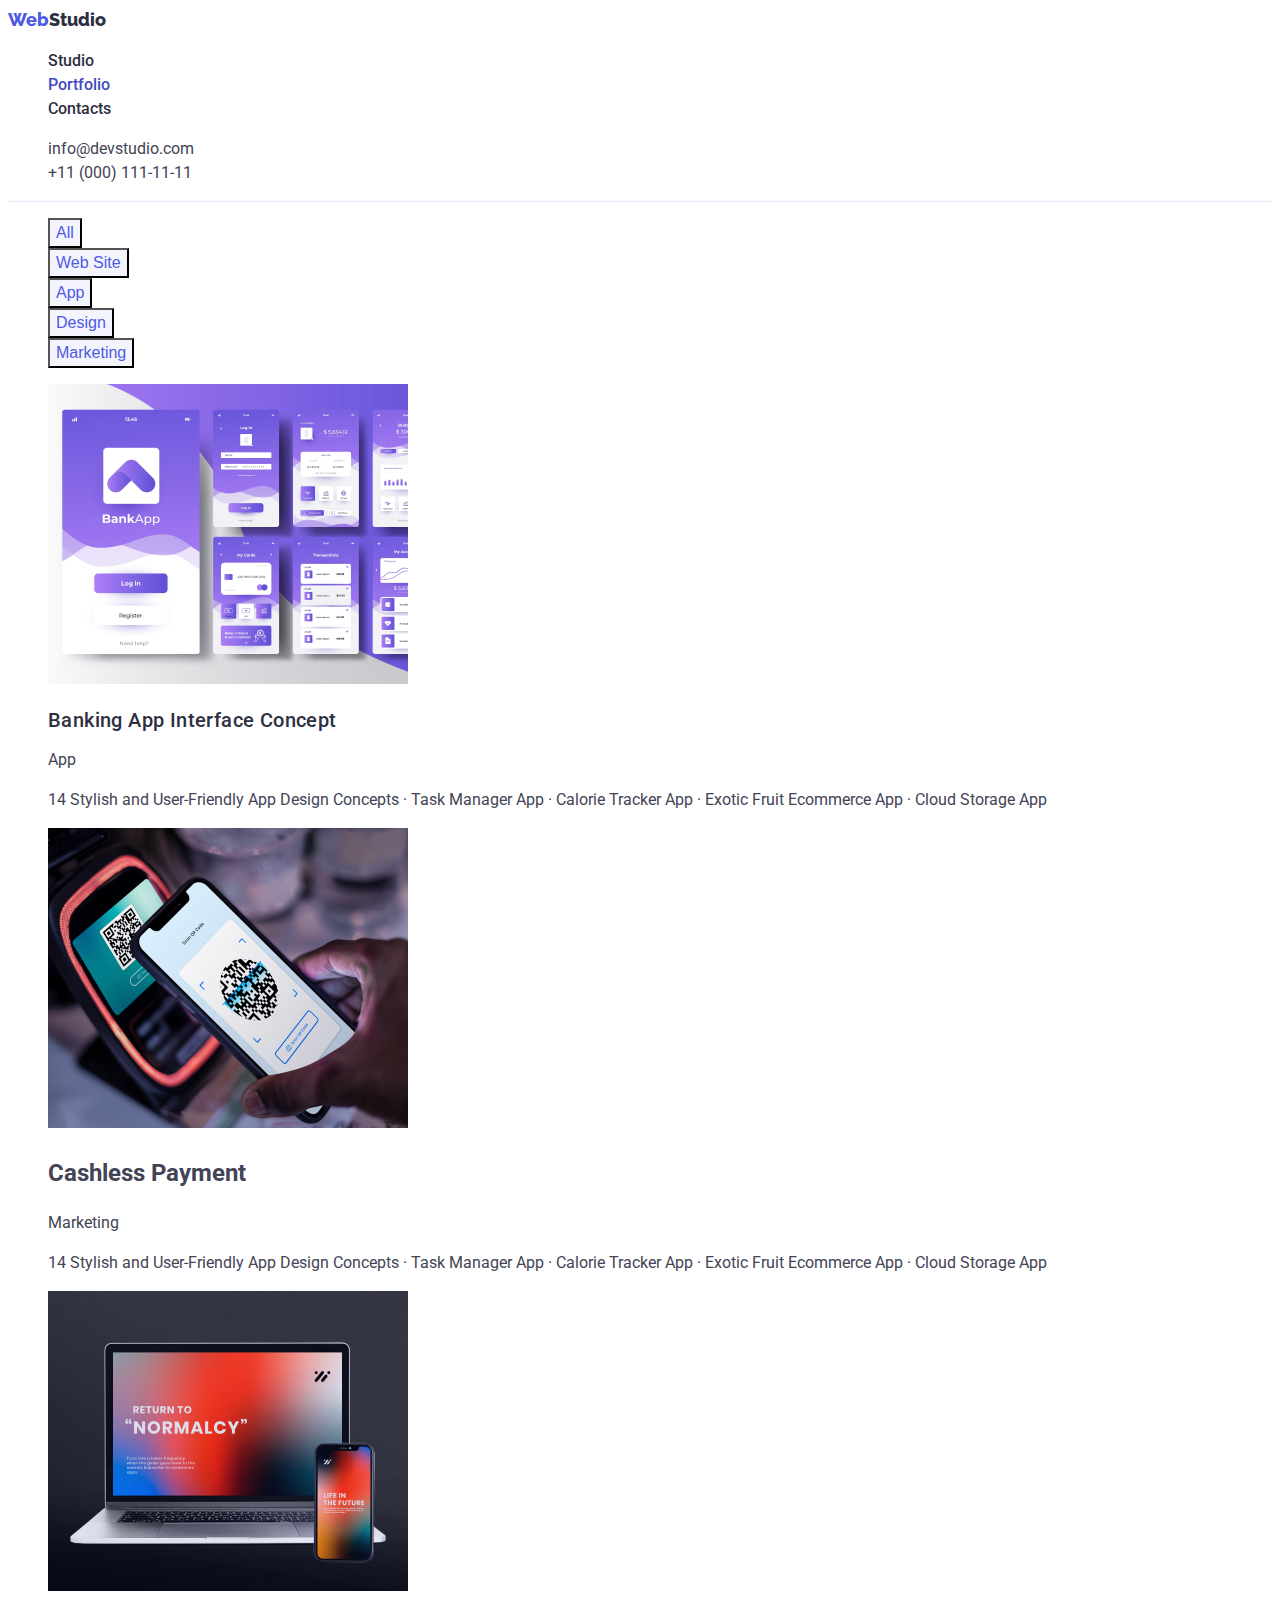
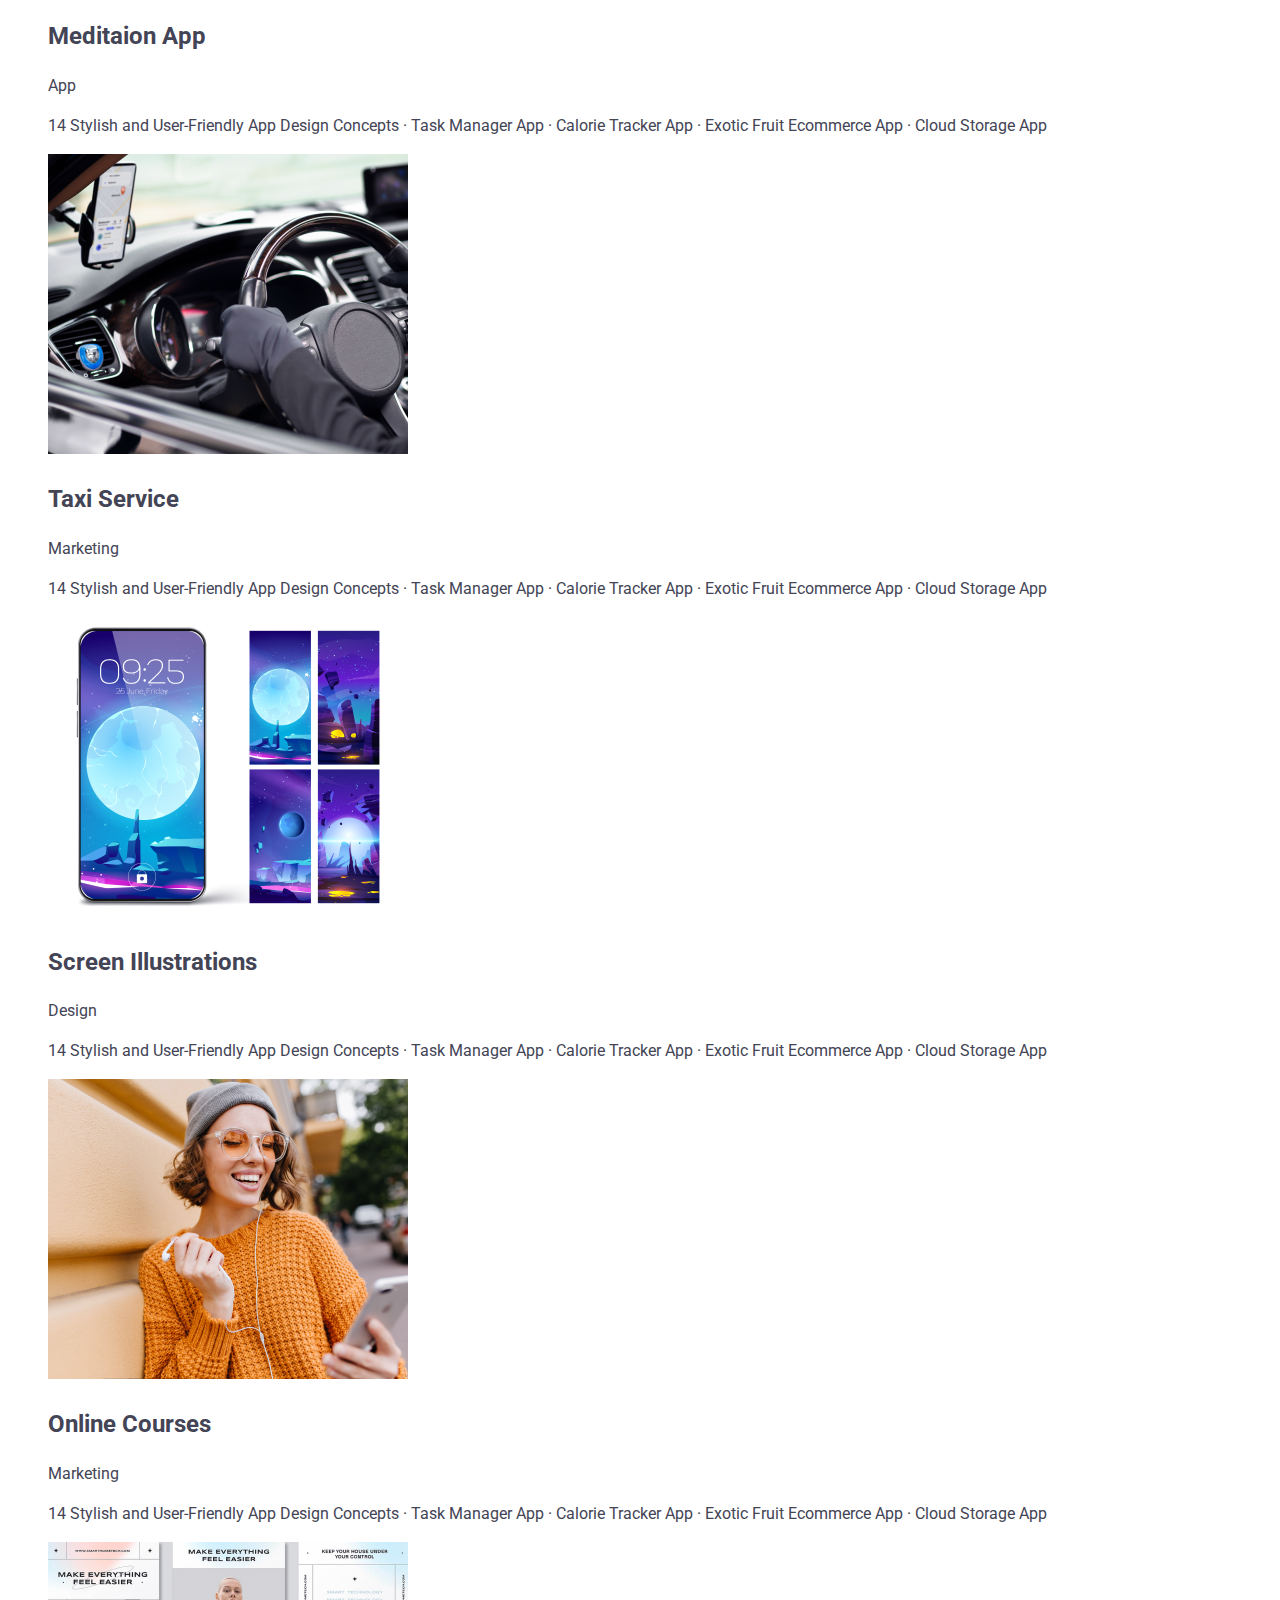
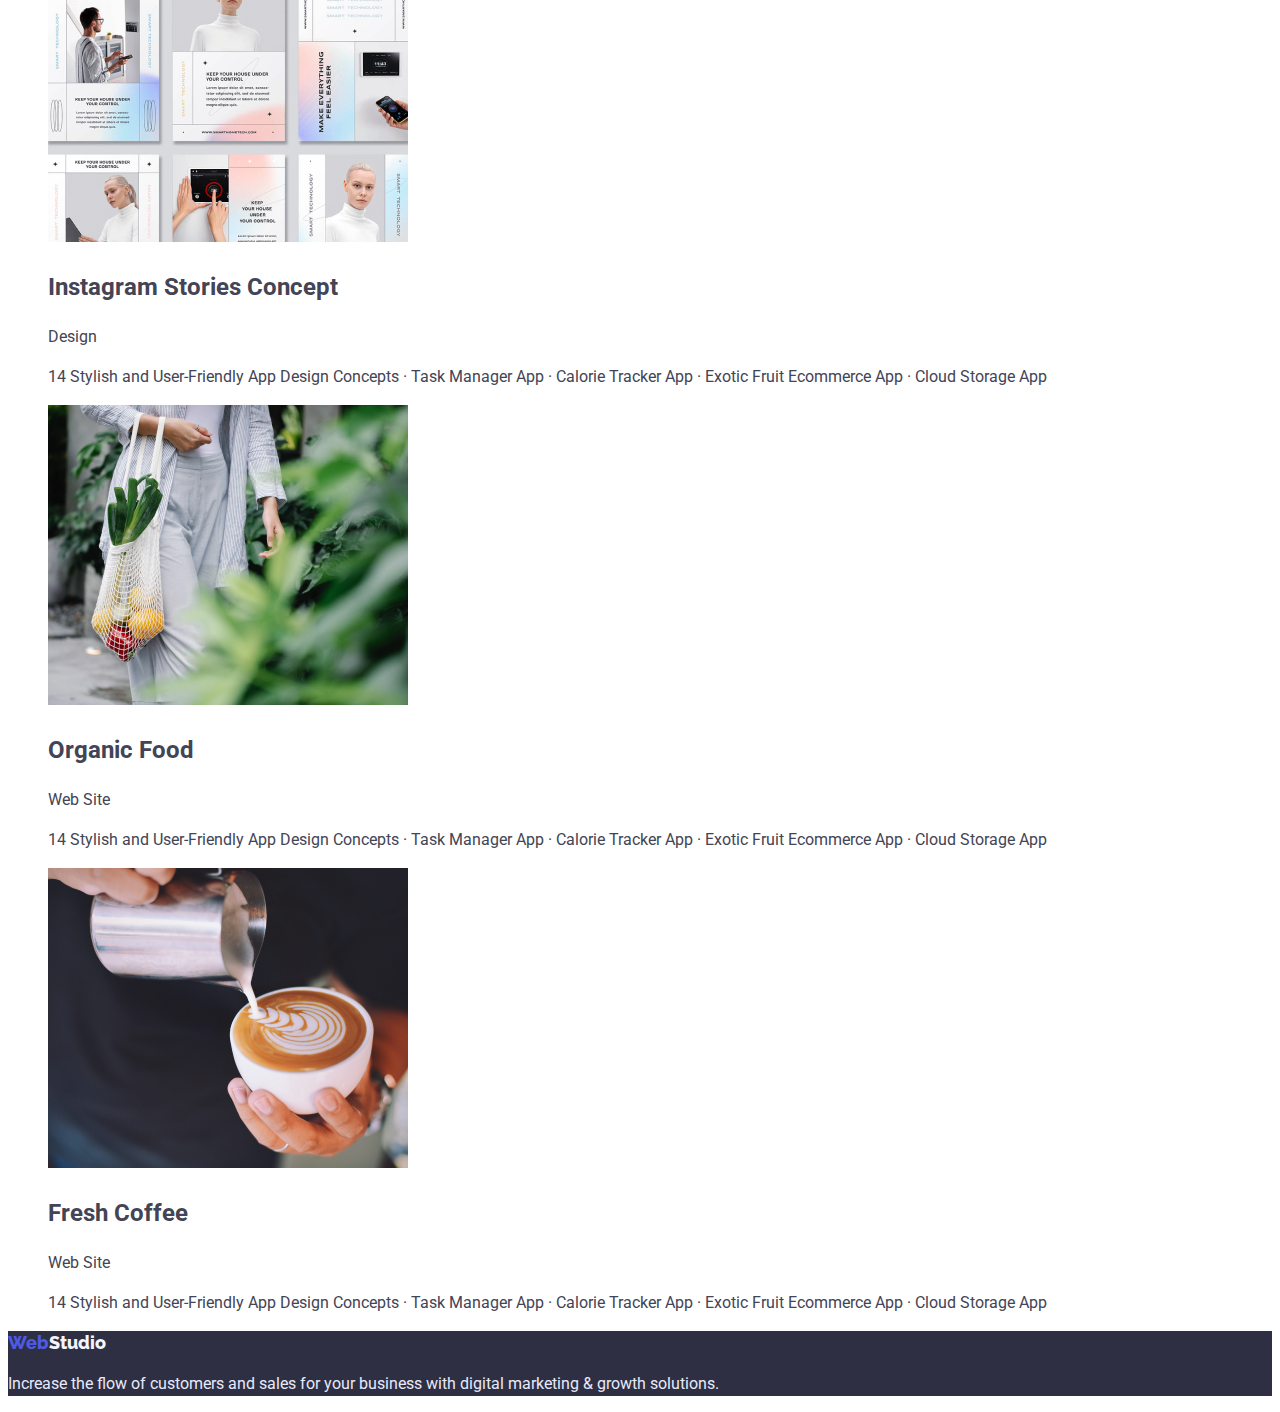
==== portfolio.html @ e24482ab "the first portfolio and css" ====
<!DOCTYPE html>
<html lang="en">

<head>
    <meta charset="UTF-8">
    <meta http-equiv="X-UA-Compatible" content="IE=edge">
    <meta name="viewport" content="width=device-width, initial-scale=1.0">
    <title>Portfolio</title>
    <link rel="preconnect" href="https://fonts.googleapis.com">
    <link rel="preconnect" href="https://fonts.gstatic.com" crossorigin>
    <link
        href="https://fonts.googleapis.com/css2?family=Raleway:wght@800&family=Roboto:wght@400;500;700;900&display=swap"
        rel="stylesheet">
    <link rel="stylesheet" href="./css/style.css">
</head>

<body>
    <!-- Header -->

    <header class="header">
        <nav>
            <a href="./index.html" class="logo">Web<span class="half">Studio</span></a>
            <ul class="site-nav list">
                <li><a href="./index.html" class="link">Studio</a></li>
                <li><a href="./portfolio.html" class="link current">Portfolio</a></li>
                <li><a href="" class="link">Contacts</a></li>
            </ul>
        </nav>
        <address>
            <ul class="auth-nav list">
                <li><a href="mailto:info@devstudio.com" class="auth-link">info@devstudio.com</a></li>
                <li><a href="tel:+110001111111">+11 (000) 111-11-11</a></li>
            </ul>
        </address>
    </header>
    <main>
        <section class="section">
            <h1 hidden>Work examples</h1>
            <!-- Filter -->
            <ul class="filter list">
                <li><button type="button">All</button></li>
                <li><button type="button">Web Site</button></li>
                <li><button type="button">App</button></li>
                <li><button type="button">Design</button></li>
                <li><button type="button">Marketing</button></li>
            </ul>

            <!-- Examples works -->

            <ul class="works-list list">
                <li><img src="./images/banking.jpg" width="360" height="300" alt="banking" />
                    <h2 class="title">Banking App Interface Concept</h2>
                    <p>App</p>
                    <p>14 Stylish and User-Friendly App Design Concepts · Task Manager App · Calorie Tracker App ·
                        Exotic Fruit Ecommerce App · Cloud Storage App</p>
                </li>
                <li><img src="./images/cashless.jpg" width="360" height="300" alt="cashless" />
                    <h2>Cashless Payment</h2>
                    <p>Marketing</p>
                    <p>14 Stylish and User-Friendly App Design Concepts · Task Manager App · Calorie Tracker App ·
                        Exotic Fruit Ecommerce App · Cloud Storage App</p>
                </li>
                <li><img src="./images/meditaion.jpg" width="360" height="300" alt="meditaion" />
                    <h2>Meditaion App</h2>
                    <p>App</p>
                    <p>14 Stylish and User-Friendly App Design Concepts · Task Manager App · Calorie Tracker App ·
                        Exotic Fruit Ecommerce App · Cloud Storage App</p>
                </li>
                <li><img src="./images/taxi.jpg" width="360" height="300" alt="taxi" />
                    <h2>Taxi Service</h2>
                    <p>Marketing</p>
                    <p>14 Stylish and User-Friendly App Design Concepts · Task Manager App · Calorie Tracker App ·
                        Exotic Fruit Ecommerce App · Cloud Storage App</p>
                </li>
                <li><img src="./images/screen.jpg" width="360" height="300" alt="screen" />
                    <h2>Screen Illustrations</h2>
                    <p>Design</p>
                    <p>14 Stylish and User-Friendly App Design Concepts · Task Manager App · Calorie Tracker App ·
                        Exotic Fruit Ecommerce App · Cloud Storage App</p>
                </li>
                <li><img src="./images/online.jpg" width="360" height="300" alt="online" />
                    <h2>Online Courses</h2>
                    <p>Marketing</p>
                    <p>14 Stylish and User-Friendly App Design Concepts · Task Manager App · Calorie Tracker App ·
                        Exotic Fruit Ecommerce App · Cloud Storage App</p>
                </li>
                <li><img src="./images/instagram.jpg" width="360" height="300" alt="instagram" />
                    <h2>Instagram Stories Concept</h2>
                    <p>Design</p>
                    <p>14 Stylish and User-Friendly App Design Concepts · Task Manager App · Calorie Tracker App ·
                        Exotic Fruit Ecommerce App · Cloud Storage App</p>
                </li>
                <li><img src="./images/food.jpg" width="360" height="300" alt="food" />
                    <h2>Organic Food</h2>
                    <p>Web Site</p>
                    <p>14 Stylish and User-Friendly App Design Concepts · Task Manager App · Calorie Tracker App ·
                        Exotic Fruit Ecommerce App · Cloud Storage App</p>
                </li>
                <li><img src="./images/coffee.jpg" width="360" height="300" alt="coffee" />
                    <h2>Fresh Coffee</h2>
                    <p>Web Site</p>
                    <p>14 Stylish and User-Friendly App Design Concepts · Task Manager App · Calorie Tracker App ·
                        Exotic Fruit Ecommerce App · Cloud Storage App</p>
                </li>
            </ul>
        </section>
    </main>
    <!-- Footer -->

    <footer class="foot">
        <a href="./index.html" class="logo">Web<span class="half">Studio</span></a>
        <p class="foot-text">
            Increase the flow of customers and sales for your business with digital
            marketing & growth solutions.
        </p>
    </footer>

</body>

</html>
---- css/style.css ----
:root {
  --primery-text-color: #434455;
  --title-text-color: #2e2f42;
  --accent-color: #404bbf;
  --main-color: #ffffff;
  --logo-first-color: #4d5ae5;
  --team-color: #F4F4FD;
  --border-color: #e7e9fc;
}

body {
  font-family: "Roboto", sans-serif;
  font-style: normal;
  font-weight: 400;
  font-size: 16px;
  line-height: 1.5;
  color: var(--primery-text-color);
  background-color: var(--main-color);
}

.list {
  list-style: none;
}

/* Header */

.header {
  border-bottom: 1px solid var(--border-color);
}

/* Nav */

.logo {
  font-family: "Raleway";
  font-style: normal;
  font-weight: 800;
  font-size: 18px;
  line-height: 1.33;
  text-decoration: none;
  color: var(--logo-first-color);
}

.logo>.half {
  color: var(--title-text-color);
}

.site-nav a {
  font-style: normal;
  font-weight: 500;
  font-size: 16px;
  line-height: 1.5;
  color: var(--title-text-color);
}

.site-nav .link {
  color: var(--title-text-color);
  text-decoration: none;
}

.site-nav .link:hover,
.site-nav .link:focus {
  color: var(--accent-color);
  text-decoration: underline;
}

.site-nav .link.current {
  color: var(--accent-color);
}

.auth-nav a {
  font-family: "Roboto", sans-serif;
  font-style: normal;
  font-weight: 400;
  font-size: 16px;
  line-height: 1.5;
  color: var(--primery-text-color);
  text-decoration: none;
}

.auth-nav .auth-link:hover,
.auth-nav .auth-link:focus {
  color: var(--accent-color);
  text-decoration: underline;
}

/* Hero */

.hero {
  background-color: var(--title-text-color);
}

.hero-title {
  font-weight: 700;
  font-size: 56px;
  line-height: 1.07;
  text-align: center;
  letter-spacing: 0.02em;
  color: var(--main-color);
}

.btn {
  background: var(--logo-first-color);
  border-radius: 4px;
  font-weight: 500;
  font-size: 16px;
  line-height: 1.5;
  letter-spacing: 0.04em;
  color: var(--main-color);
}

.btn:active {
  background: var(--accent-color);
  ;
}

.section-title {
  font-weight: 700;
  font-size: 36px;
  line-height: 1.11;
  text-align: center;
  letter-spacing: 0.02em;
  color: var(--title-text-color);
}

/* Featur */

.feature-list .title {
  font-weight: 500;
  font-size: 20px;
  line-height: 1.2;
  letter-spacing: 0.02em;
  color: var(--title-text-color);
}

/* Team */

.section-team {
  background: var(--team-color);
}

.team .title {
  font-weight: 500;
  font-size: 20px;
  line-height: 1.2;
  letter-spacing: 0.02em;
  color: var(--title-text-color);
}

/* Footer */

.foot {
  background-color: var(--title-text-color);
}

.foot .half {
  color: var(--team-color);
}

.foot-text {
  color: var(--border-color);
}

/* Portfolio */

/* Filter */

.filter button {
  font-weight: 500;
  font-size: 16px;
  line-height: 1.5;
  cursor: pointer;
  color: var(--logo-first-color);
  background-color: var(--team-color);
}

.filter button:hover,
.filter:focus {
  color: var(--main-color);
  background-color: var(--accent-color);
}

/* Examples */

.works-list .title {
  font-weight: 500;
  font-size: 20px;
  line-height: 1.2;
  letter-spacing: 0.02em;
  color: var(--title-text-color);
}
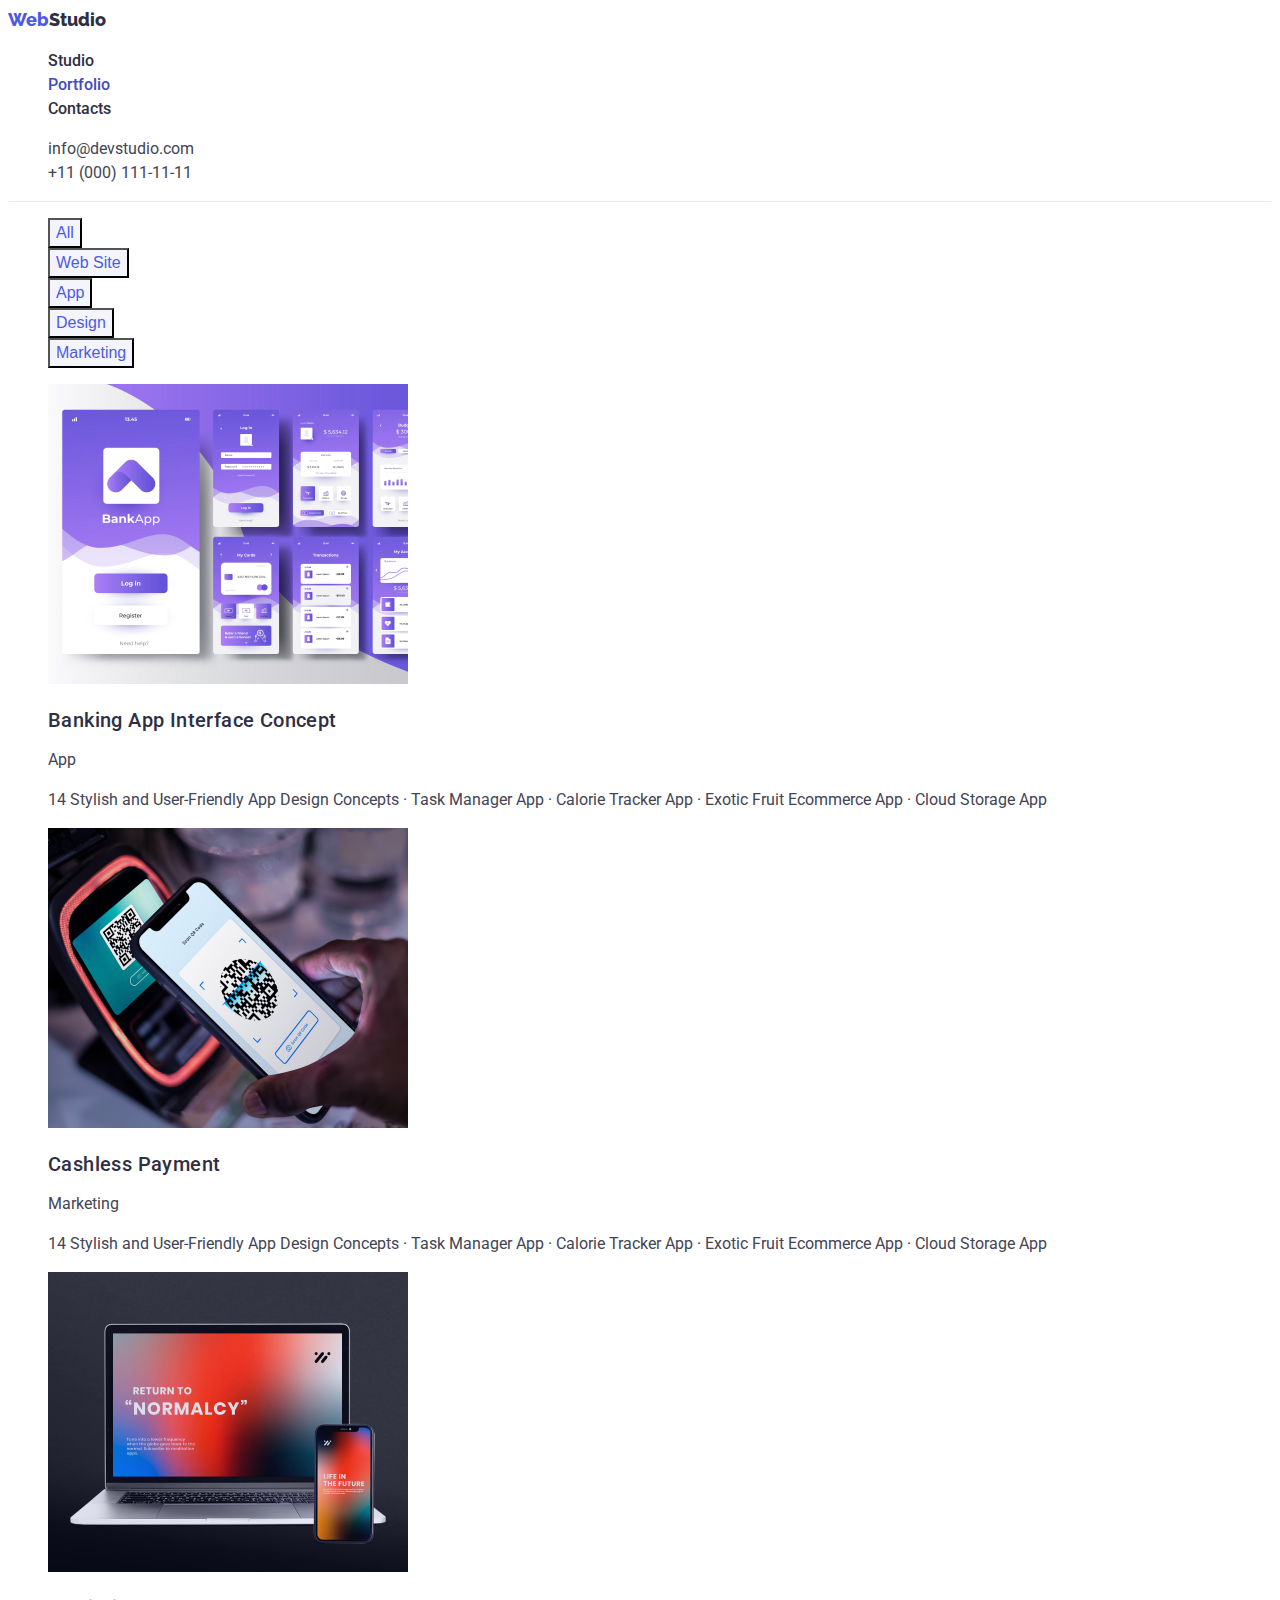
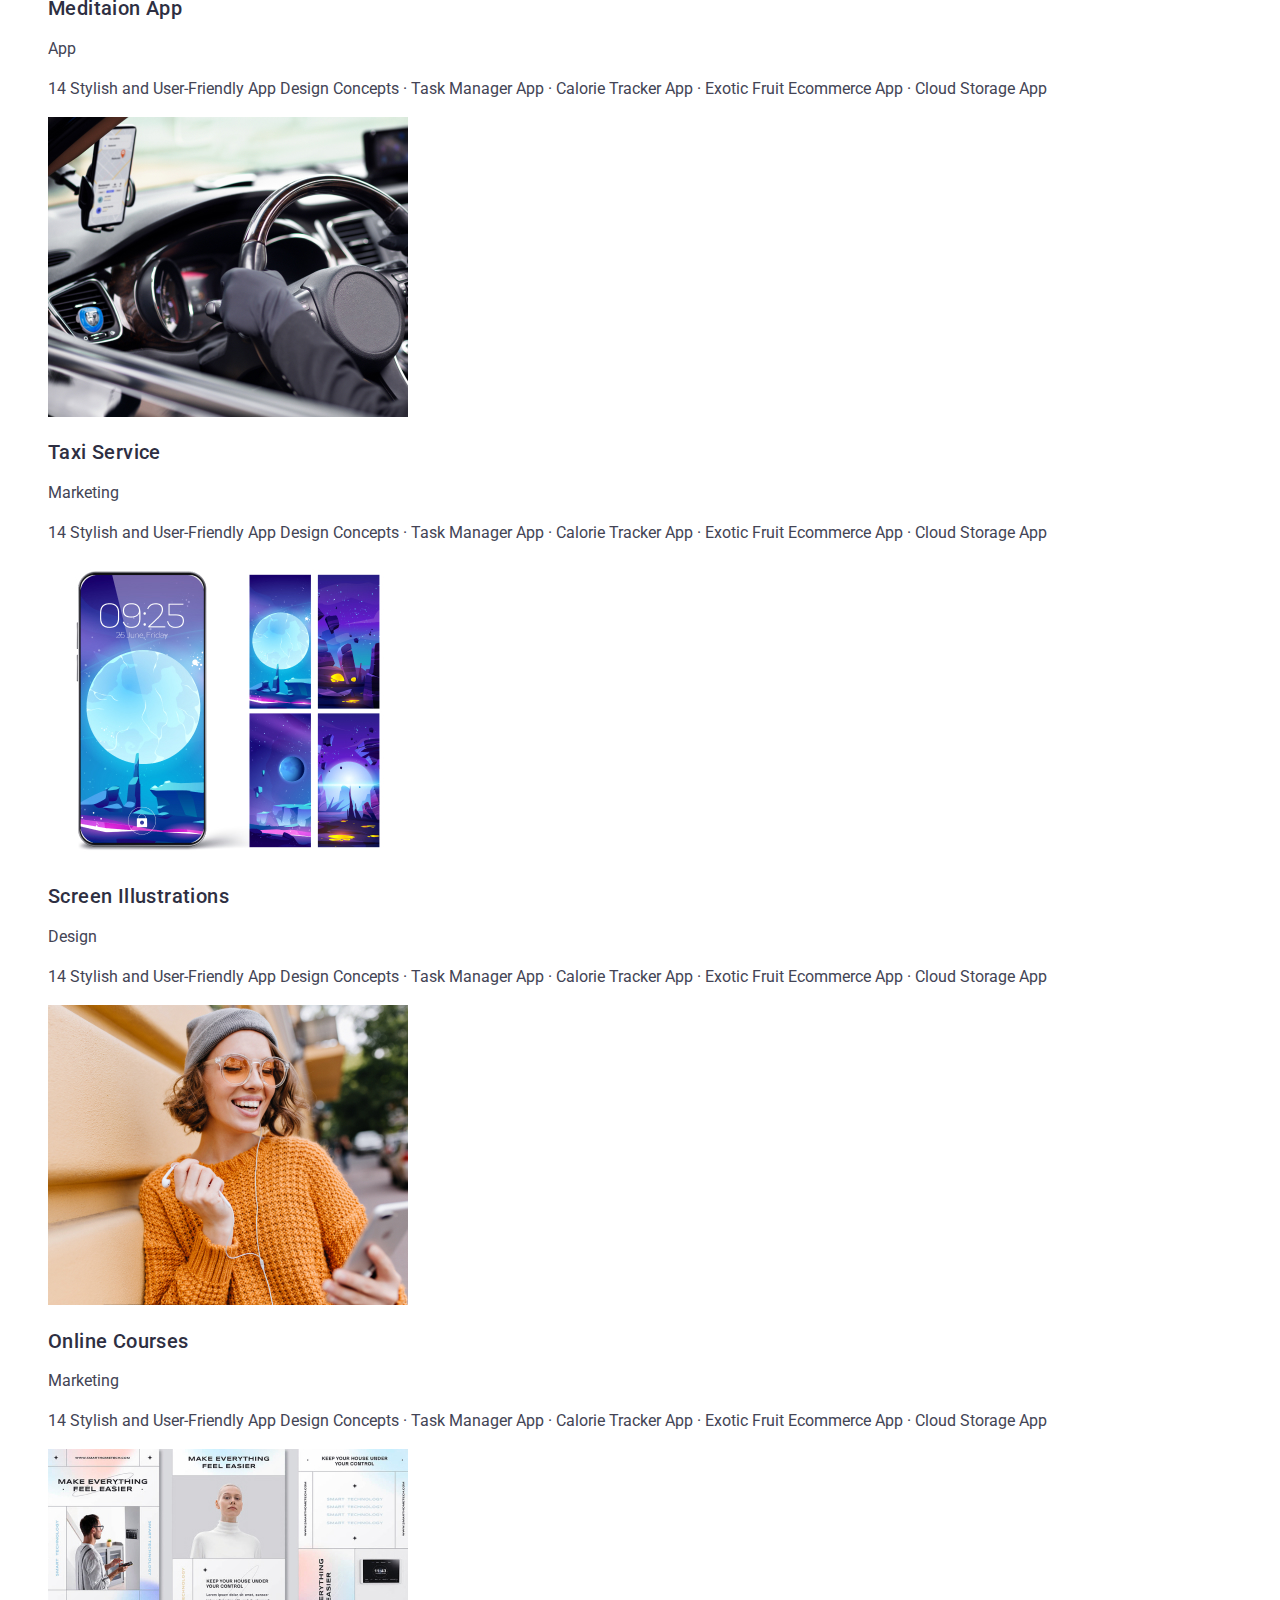
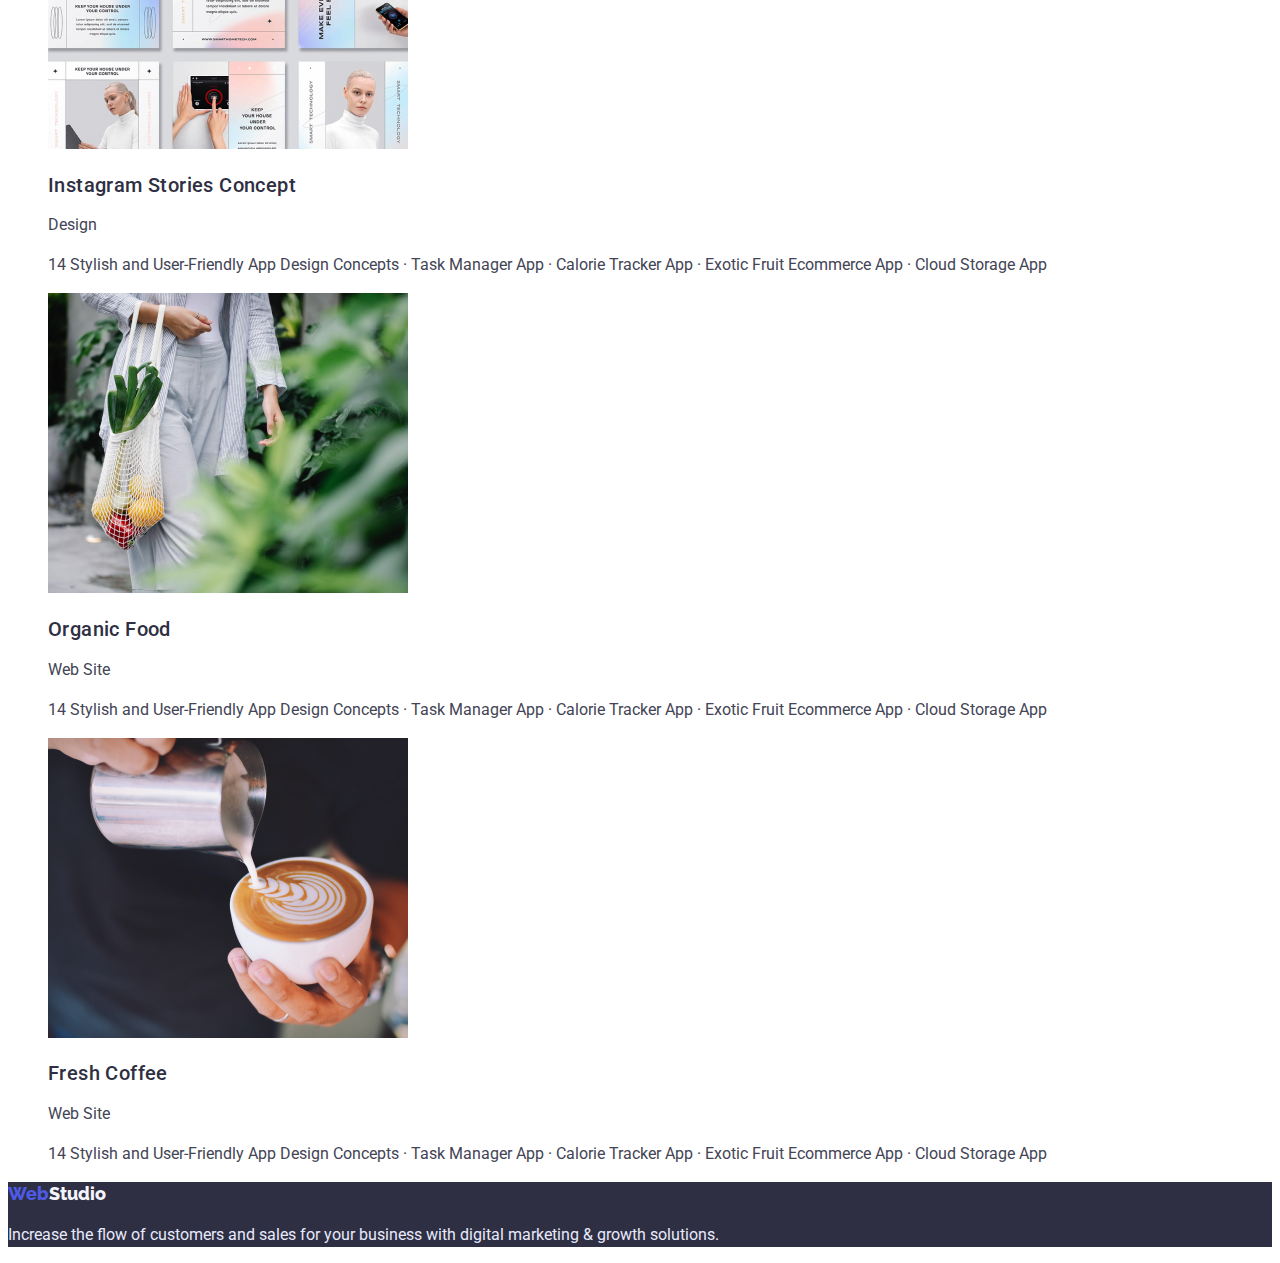
==== commit 9cc85c11: "correction before verification" ====
--- a/portfolio.html
+++ b/portfolio.html
@@ -55,49 +55,49 @@
                         Exotic Fruit Ecommerce App · Cloud Storage App</p>
                 </li>
                 <li><img src="./images/cashless.jpg" width="360" height="300" alt="cashless" />
-                    <h2>Cashless Payment</h2>
+                    <h2 class="title">Cashless Payment</h2>
                     <p>Marketing</p>
                     <p>14 Stylish and User-Friendly App Design Concepts · Task Manager App · Calorie Tracker App ·
                         Exotic Fruit Ecommerce App · Cloud Storage App</p>
                 </li>
                 <li><img src="./images/meditaion.jpg" width="360" height="300" alt="meditaion" />
-                    <h2>Meditaion App</h2>
+                    <h2 class="title">Meditaion App</h2>
                     <p>App</p>
                     <p>14 Stylish and User-Friendly App Design Concepts · Task Manager App · Calorie Tracker App ·
                         Exotic Fruit Ecommerce App · Cloud Storage App</p>
                 </li>
                 <li><img src="./images/taxi.jpg" width="360" height="300" alt="taxi" />
-                    <h2>Taxi Service</h2>
+                    <h2 class="title">Taxi Service</h2>
                     <p>Marketing</p>
                     <p>14 Stylish and User-Friendly App Design Concepts · Task Manager App · Calorie Tracker App ·
                         Exotic Fruit Ecommerce App · Cloud Storage App</p>
                 </li>
                 <li><img src="./images/screen.jpg" width="360" height="300" alt="screen" />
-                    <h2>Screen Illustrations</h2>
+                    <h2 class="title">Screen Illustrations</h2>
                     <p>Design</p>
                     <p>14 Stylish and User-Friendly App Design Concepts · Task Manager App · Calorie Tracker App ·
                         Exotic Fruit Ecommerce App · Cloud Storage App</p>
                 </li>
                 <li><img src="./images/online.jpg" width="360" height="300" alt="online" />
-                    <h2>Online Courses</h2>
+                    <h2 class="title">Online Courses</h2>
                     <p>Marketing</p>
                     <p>14 Stylish and User-Friendly App Design Concepts · Task Manager App · Calorie Tracker App ·
                         Exotic Fruit Ecommerce App · Cloud Storage App</p>
                 </li>
                 <li><img src="./images/instagram.jpg" width="360" height="300" alt="instagram" />
-                    <h2>Instagram Stories Concept</h2>
+                    <h2 class="title">Instagram Stories Concept</h2>
                     <p>Design</p>
                     <p>14 Stylish and User-Friendly App Design Concepts · Task Manager App · Calorie Tracker App ·
                         Exotic Fruit Ecommerce App · Cloud Storage App</p>
                 </li>
                 <li><img src="./images/food.jpg" width="360" height="300" alt="food" />
-                    <h2>Organic Food</h2>
+                    <h2 class="title">Organic Food</h2>
                     <p>Web Site</p>
                     <p>14 Stylish and User-Friendly App Design Concepts · Task Manager App · Calorie Tracker App ·
                         Exotic Fruit Ecommerce App · Cloud Storage App</p>
                 </li>
                 <li><img src="./images/coffee.jpg" width="360" height="300" alt="coffee" />
-                    <h2>Fresh Coffee</h2>
+                    <h2 class="title">Fresh Coffee</h2>
                     <p>Web Site</p>
                     <p>14 Stylish and User-Friendly App Design Concepts · Task Manager App · Calorie Tracker App ·
                         Exotic Fruit Ecommerce App · Cloud Storage App</p>
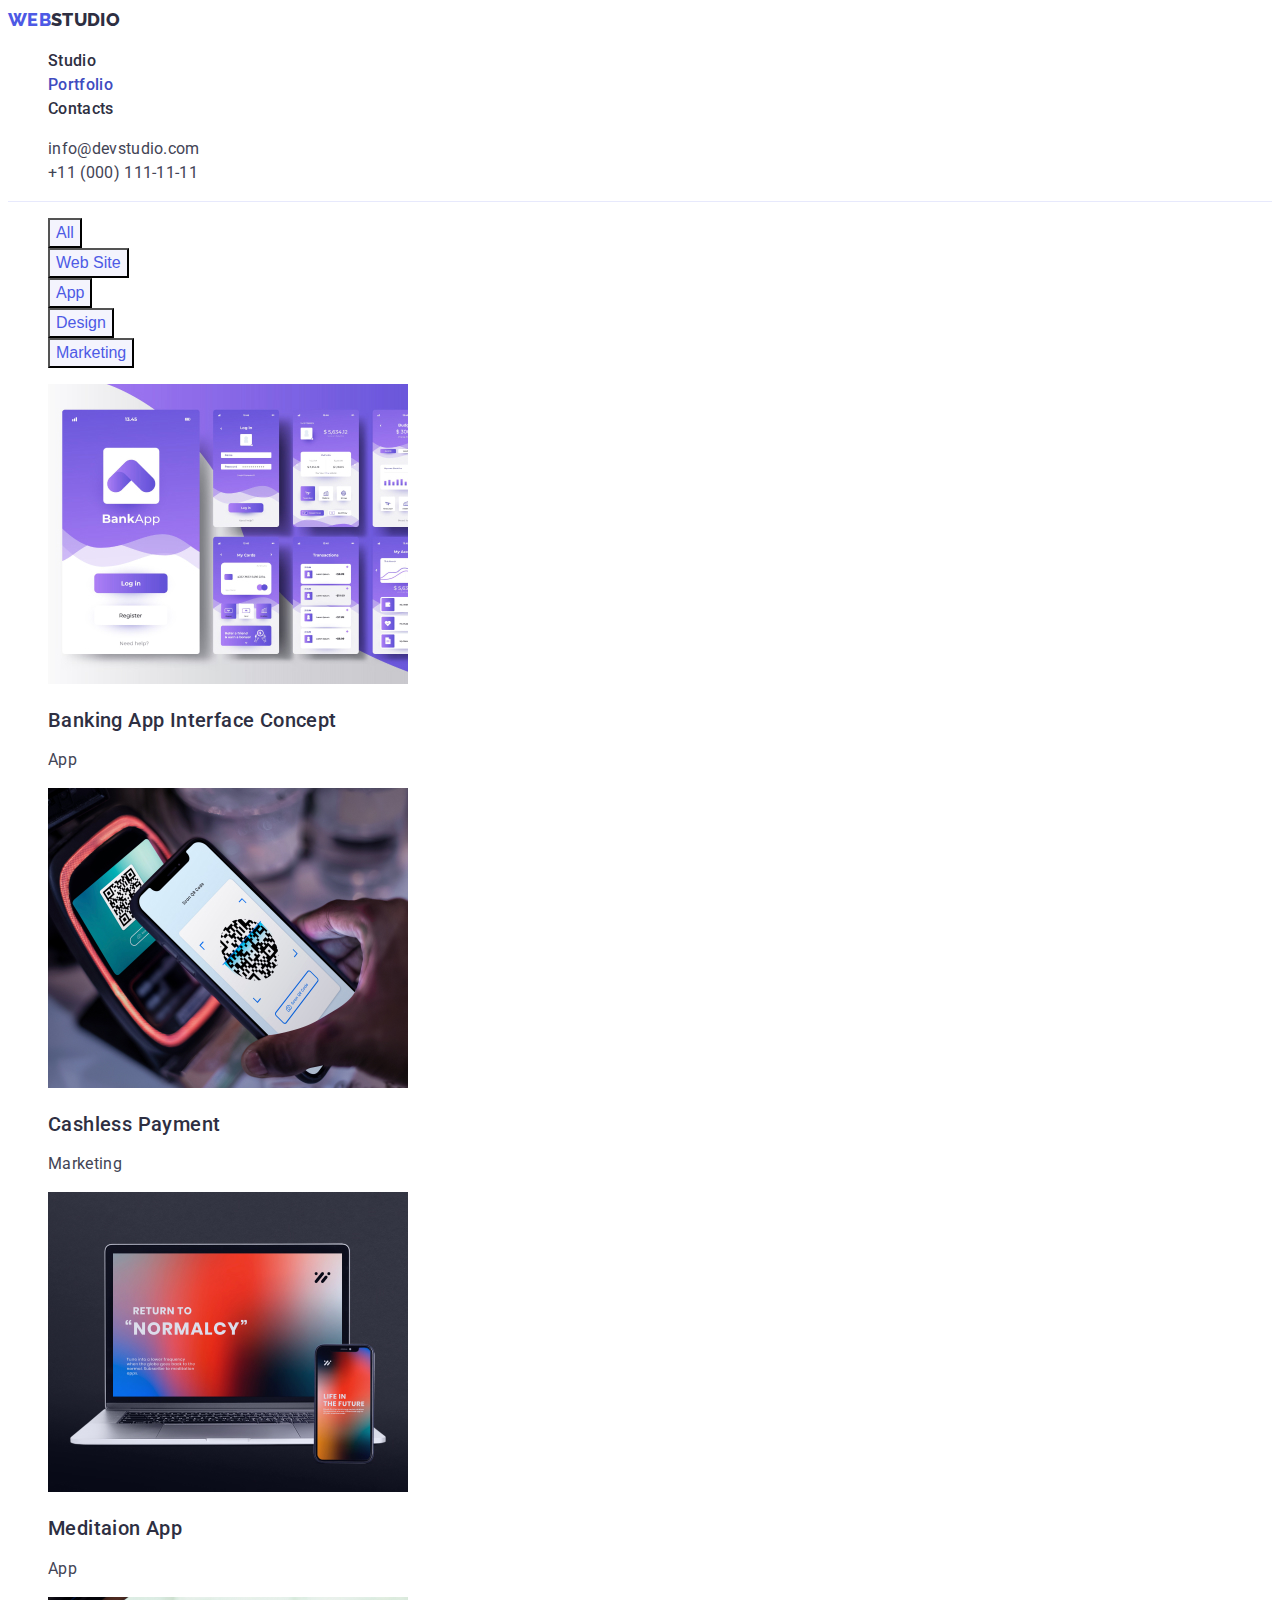
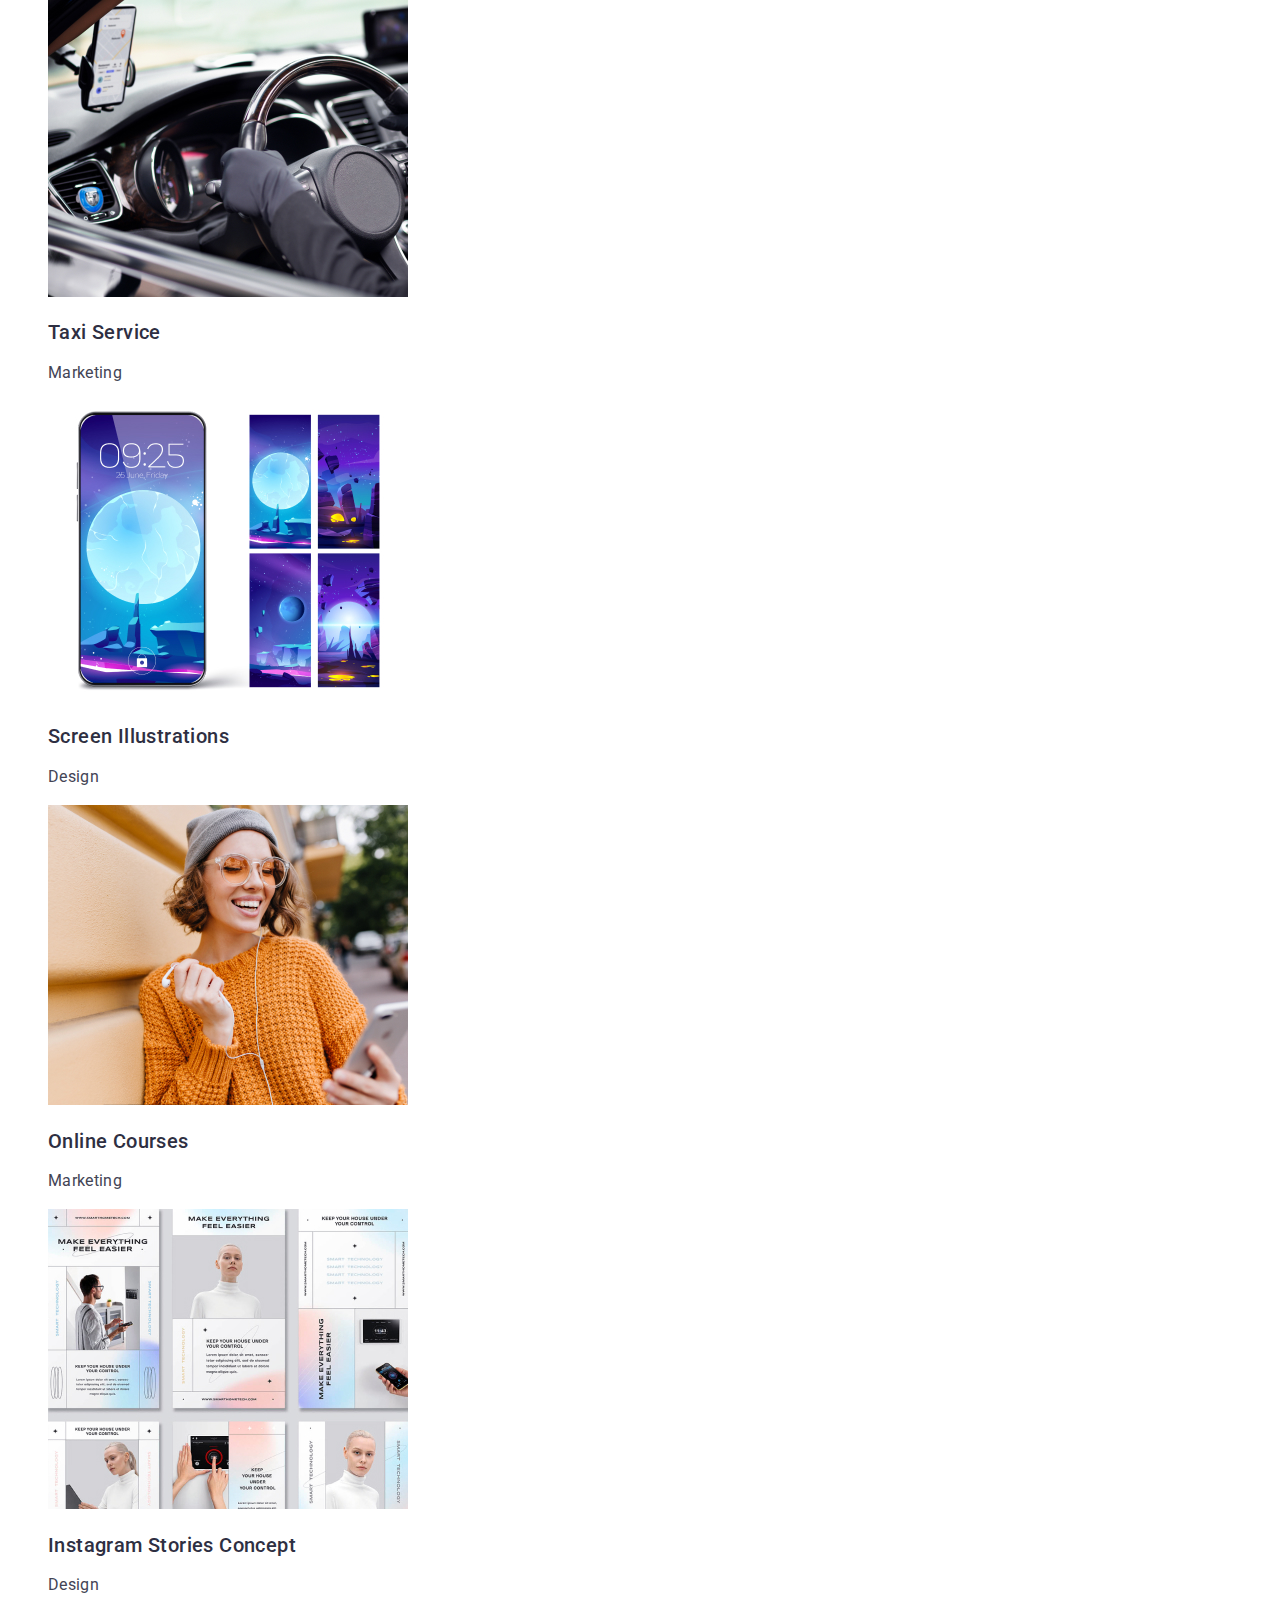
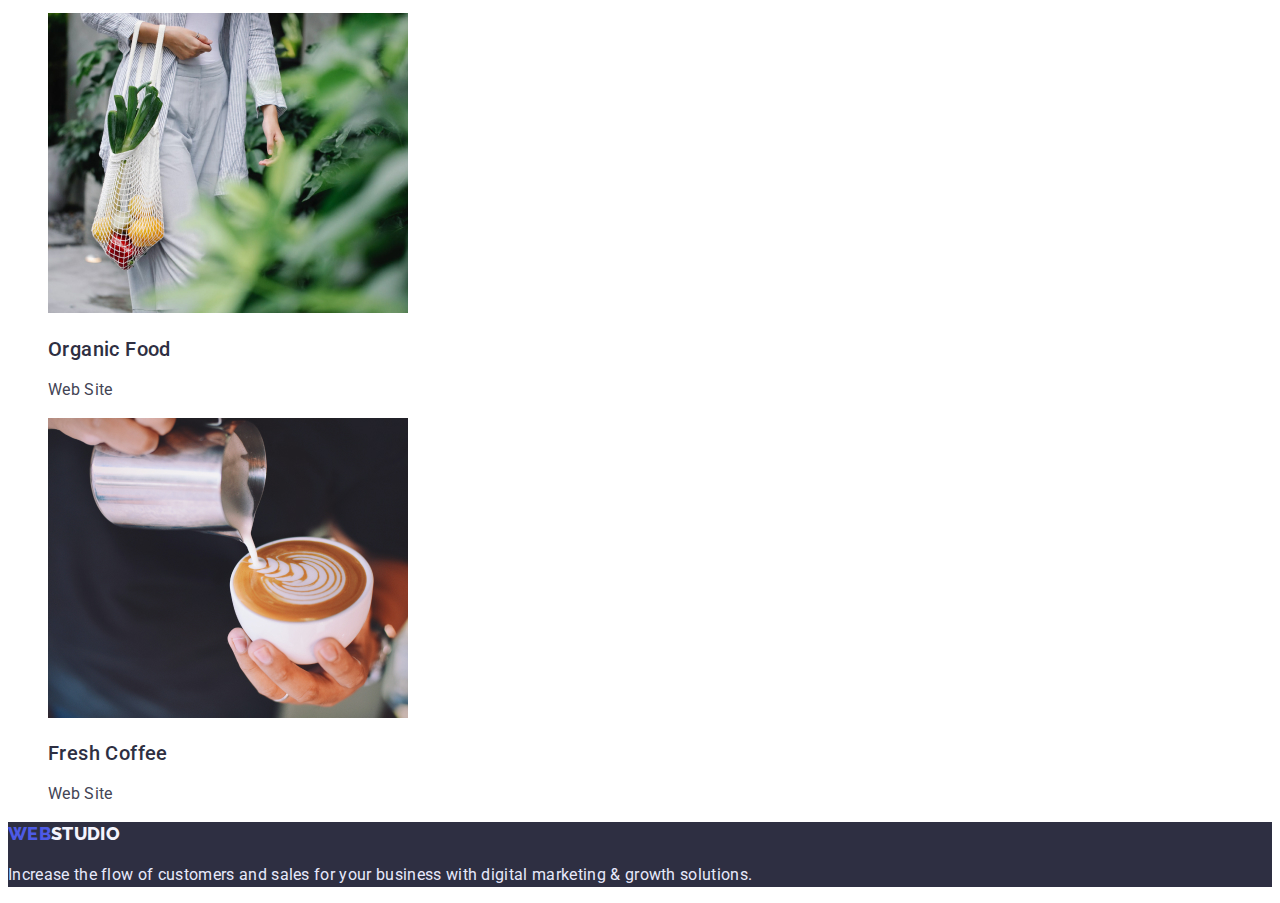
==== commit 98975b01: "after mentor" ====
--- a/portfolio.html
+++ b/portfolio.html
@@ -27,8 +27,8 @@
             </ul>
         </nav>
         <address>
-            <ul class="auth-nav list">
-                <li><a href="mailto:info@devstudio.com" class="auth-link">info@devstudio.com</a></li>
+            <ul class="addres-list list">
+                <li><a href="mailto:info@devstudio.com" class="auth-link link">info@devstudio.com</a></li>
                 <li><a href="tel:+110001111111">+11 (000) 111-11-11</a></li>
             </ul>
         </address>
@@ -51,56 +51,38 @@
                 <li><img src="./images/banking.jpg" width="360" height="300" alt="banking" />
                     <h2 class="title">Banking App Interface Concept</h2>
                     <p>App</p>
-                    <p>14 Stylish and User-Friendly App Design Concepts · Task Manager App · Calorie Tracker App ·
-                        Exotic Fruit Ecommerce App · Cloud Storage App</p>
                 </li>
                 <li><img src="./images/cashless.jpg" width="360" height="300" alt="cashless" />
                     <h2 class="title">Cashless Payment</h2>
                     <p>Marketing</p>
-                    <p>14 Stylish and User-Friendly App Design Concepts · Task Manager App · Calorie Tracker App ·
-                        Exotic Fruit Ecommerce App · Cloud Storage App</p>
                 </li>
                 <li><img src="./images/meditaion.jpg" width="360" height="300" alt="meditaion" />
                     <h2 class="title">Meditaion App</h2>
                     <p>App</p>
-                    <p>14 Stylish and User-Friendly App Design Concepts · Task Manager App · Calorie Tracker App ·
-                        Exotic Fruit Ecommerce App · Cloud Storage App</p>
                 </li>
                 <li><img src="./images/taxi.jpg" width="360" height="300" alt="taxi" />
                     <h2 class="title">Taxi Service</h2>
                     <p>Marketing</p>
-                    <p>14 Stylish and User-Friendly App Design Concepts · Task Manager App · Calorie Tracker App ·
-                        Exotic Fruit Ecommerce App · Cloud Storage App</p>
                 </li>
                 <li><img src="./images/screen.jpg" width="360" height="300" alt="screen" />
                     <h2 class="title">Screen Illustrations</h2>
                     <p>Design</p>
-                    <p>14 Stylish and User-Friendly App Design Concepts · Task Manager App · Calorie Tracker App ·
-                        Exotic Fruit Ecommerce App · Cloud Storage App</p>
                 </li>
                 <li><img src="./images/online.jpg" width="360" height="300" alt="online" />
                     <h2 class="title">Online Courses</h2>
                     <p>Marketing</p>
-                    <p>14 Stylish and User-Friendly App Design Concepts · Task Manager App · Calorie Tracker App ·
-                        Exotic Fruit Ecommerce App · Cloud Storage App</p>
                 </li>
                 <li><img src="./images/instagram.jpg" width="360" height="300" alt="instagram" />
                     <h2 class="title">Instagram Stories Concept</h2>
                     <p>Design</p>
-                    <p>14 Stylish and User-Friendly App Design Concepts · Task Manager App · Calorie Tracker App ·
-                        Exotic Fruit Ecommerce App · Cloud Storage App</p>
                 </li>
                 <li><img src="./images/food.jpg" width="360" height="300" alt="food" />
                     <h2 class="title">Organic Food</h2>
                     <p>Web Site</p>
-                    <p>14 Stylish and User-Friendly App Design Concepts · Task Manager App · Calorie Tracker App ·
-                        Exotic Fruit Ecommerce App · Cloud Storage App</p>
                 </li>
                 <li><img src="./images/coffee.jpg" width="360" height="300" alt="coffee" />
                     <h2 class="title">Fresh Coffee</h2>
                     <p>Web Site</p>
-                    <p>14 Stylish and User-Friendly App Design Concepts · Task Manager App · Calorie Tracker App ·
-                        Exotic Fruit Ecommerce App · Cloud Storage App</p>
                 </li>
             </ul>
         </section>
--- a/css/style.css
+++ b/css/style.css
@@ -10,10 +10,9 @@
 
 body {
   font-family: "Roboto", sans-serif;
-  font-style: normal;
-  font-weight: 400;
   font-size: 16px;
   line-height: 1.5;
+  letter-spacing: 0.02em;
   color: var(--primery-text-color);
   background-color: var(--main-color);
 }
@@ -32,11 +31,11 @@
 
 .logo {
   font-family: "Raleway";
-  font-style: normal;
   font-weight: 800;
   font-size: 18px;
   line-height: 1.33;
   text-decoration: none;
+  text-transform: uppercase;
   color: var(--logo-first-color);
 }
 
@@ -45,42 +44,34 @@
 }
 
 .site-nav a {
-  font-style: normal;
   font-weight: 500;
-  font-size: 16px;
-  line-height: 1.5;
+  letter-spacing: 0.02em;
   color: var(--title-text-color);
 }
 
-.site-nav .link {
-  color: var(--title-text-color);
+.link {
   text-decoration: none;
 }
 
 .site-nav .link:hover,
 .site-nav .link:focus {
   color: var(--accent-color);
-  text-decoration: underline;
 }
 
 .site-nav .link.current {
   color: var(--accent-color);
 }
 
-.auth-nav a {
-  font-family: "Roboto", sans-serif;
+.addres-list a {
   font-style: normal;
-  font-weight: 400;
-  font-size: 16px;
-  line-height: 1.5;
   color: var(--primery-text-color);
   text-decoration: none;
+  letter-spacing: 0.02em;
 }
 
-.auth-nav .auth-link:hover,
-.auth-nav .auth-link:focus {
+.addres-list .auth-link:hover,
+.addres-list .auth-link:focus {
   color: var(--accent-color);
-  text-decoration: underline;
 }
 
 /* Hero */
@@ -90,7 +81,6 @@
 }
 
 .hero-title {
-  font-weight: 700;
   font-size: 56px;
   line-height: 1.07;
   text-align: center;
@@ -105,6 +95,7 @@
   font-size: 16px;
   line-height: 1.5;
   letter-spacing: 0.04em;
+  cursor: pointer;
   color: var(--main-color);
 }
 
@@ -114,11 +105,11 @@
 }
 
 .section-title {
-  font-weight: 700;
   font-size: 36px;
   line-height: 1.11;
   text-align: center;
   letter-spacing: 0.02em;
+  text-transform: capitalize;
   color: var(--title-text-color);
 }
 
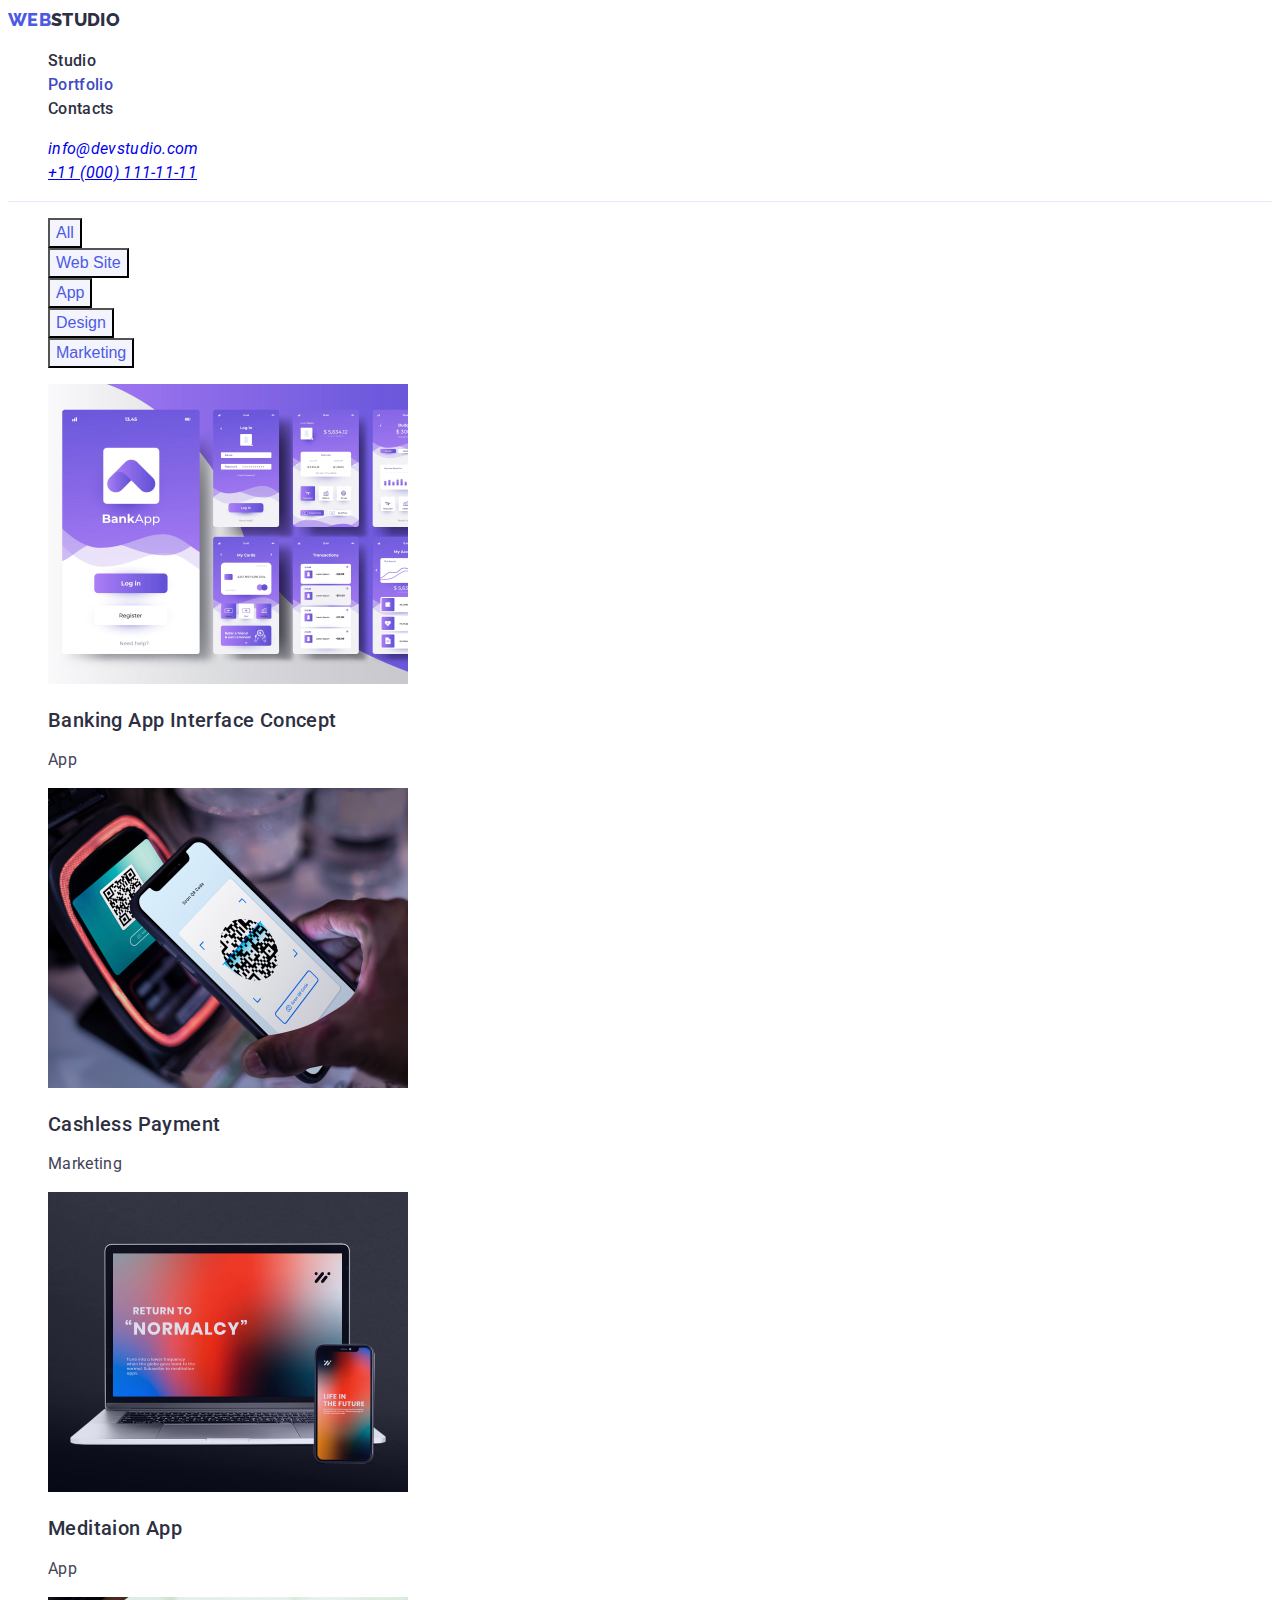
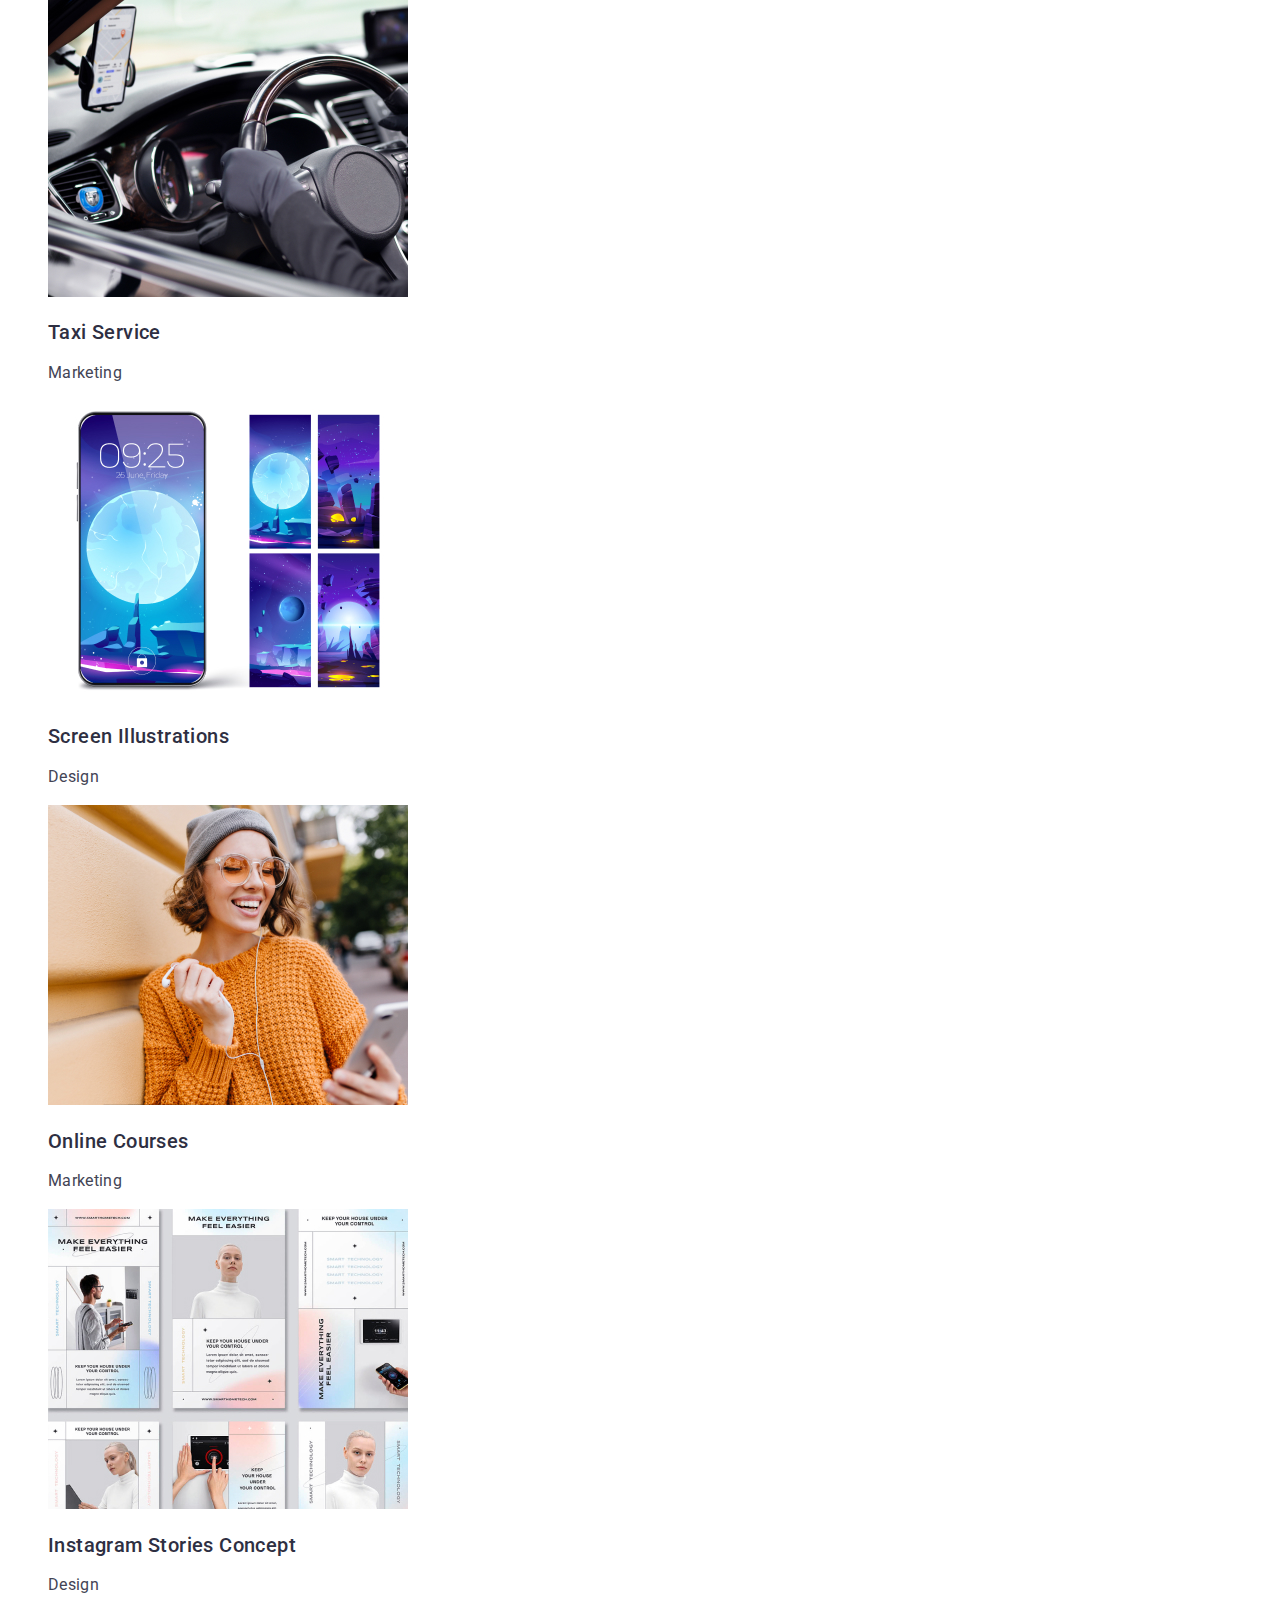
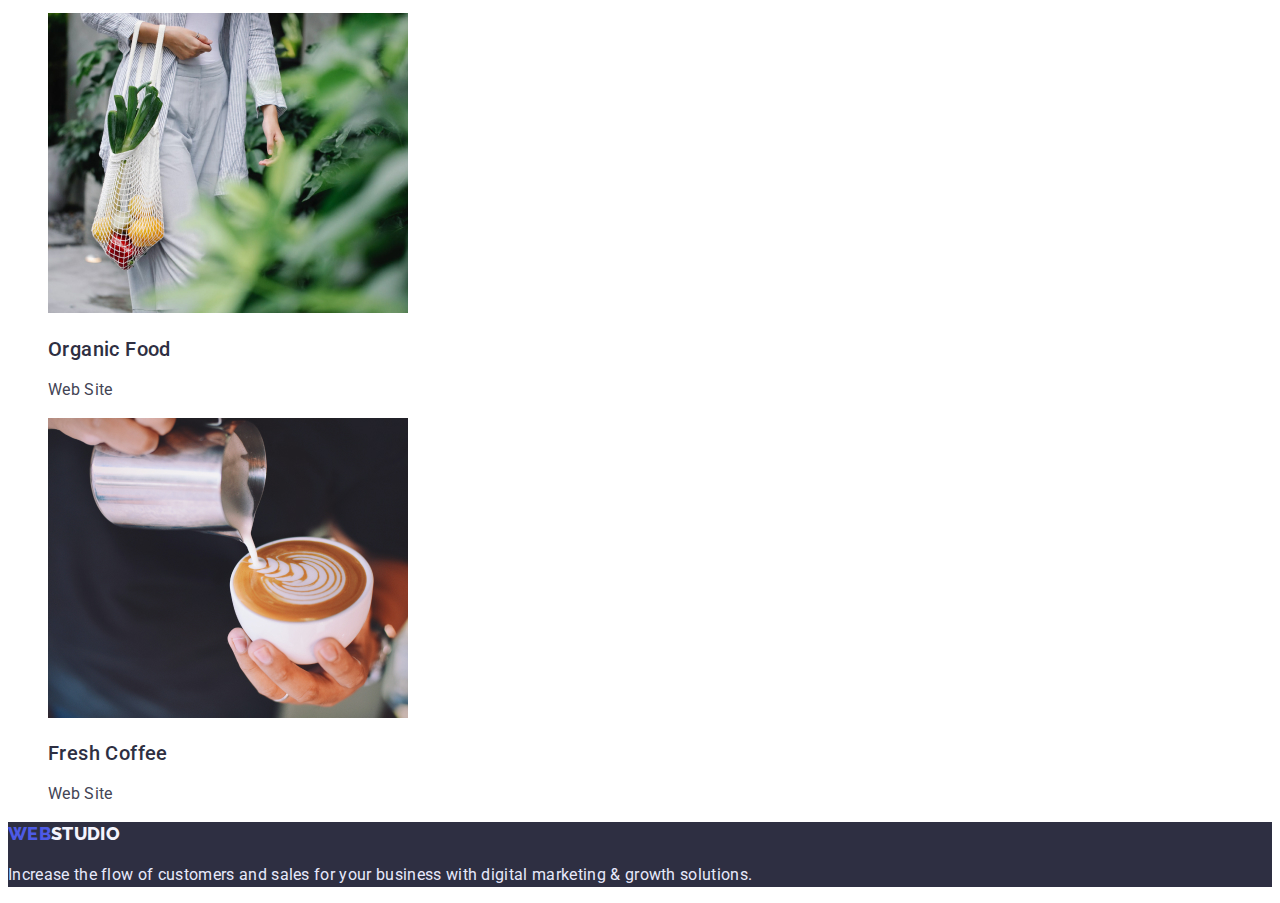
==== commit dd73f60d: "address" ====
--- a/portfolio.html
+++ b/portfolio.html
@@ -26,9 +26,9 @@
                 <li><a href="" class="link">Contacts</a></li>
             </ul>
         </nav>
-        <address>
-            <ul class="addres-list list">
-                <li><a href="mailto:info@devstudio.com" class="auth-link link">info@devstudio.com</a></li>
+        <address class="address">
+            <ul class="address-list list">
+                <li><a href="mailto:info@devstudio.com" class="address-link link">info@devstudio.com</a></li>
                 <li><a href="tel:+110001111111">+11 (000) 111-11-11</a></li>
             </ul>
         </address>
--- a/css/style.css
+++ b/css/style.css
@@ -62,15 +62,15 @@
   color: var(--accent-color);
 }
 
-.addres-list a {
+.address-list>a {
   font-style: normal;
   color: var(--primery-text-color);
   text-decoration: none;
   letter-spacing: 0.02em;
 }
 
-.addres-list .auth-link:hover,
-.addres-list .auth-link:focus {
+.address-list .address-link:hover,
+.address-list .address-link:focus {
   color: var(--accent-color);
 }
 
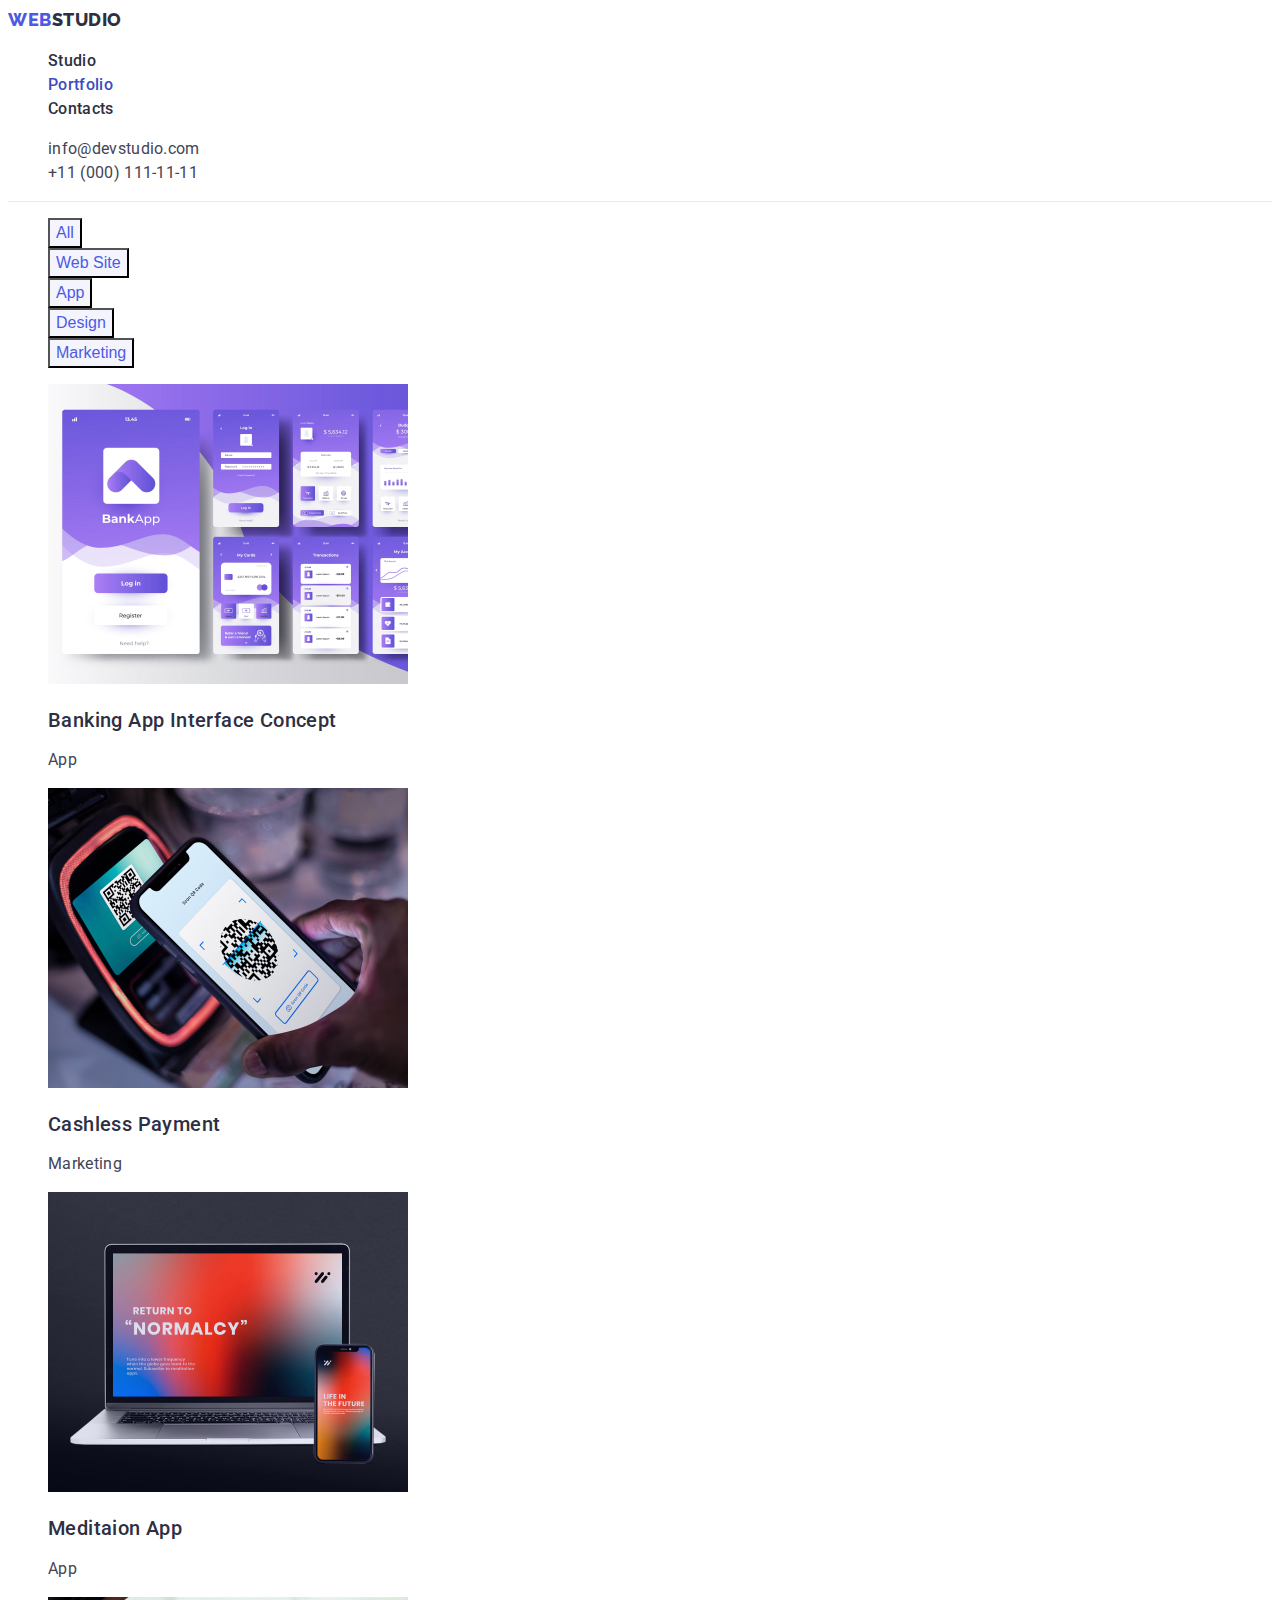
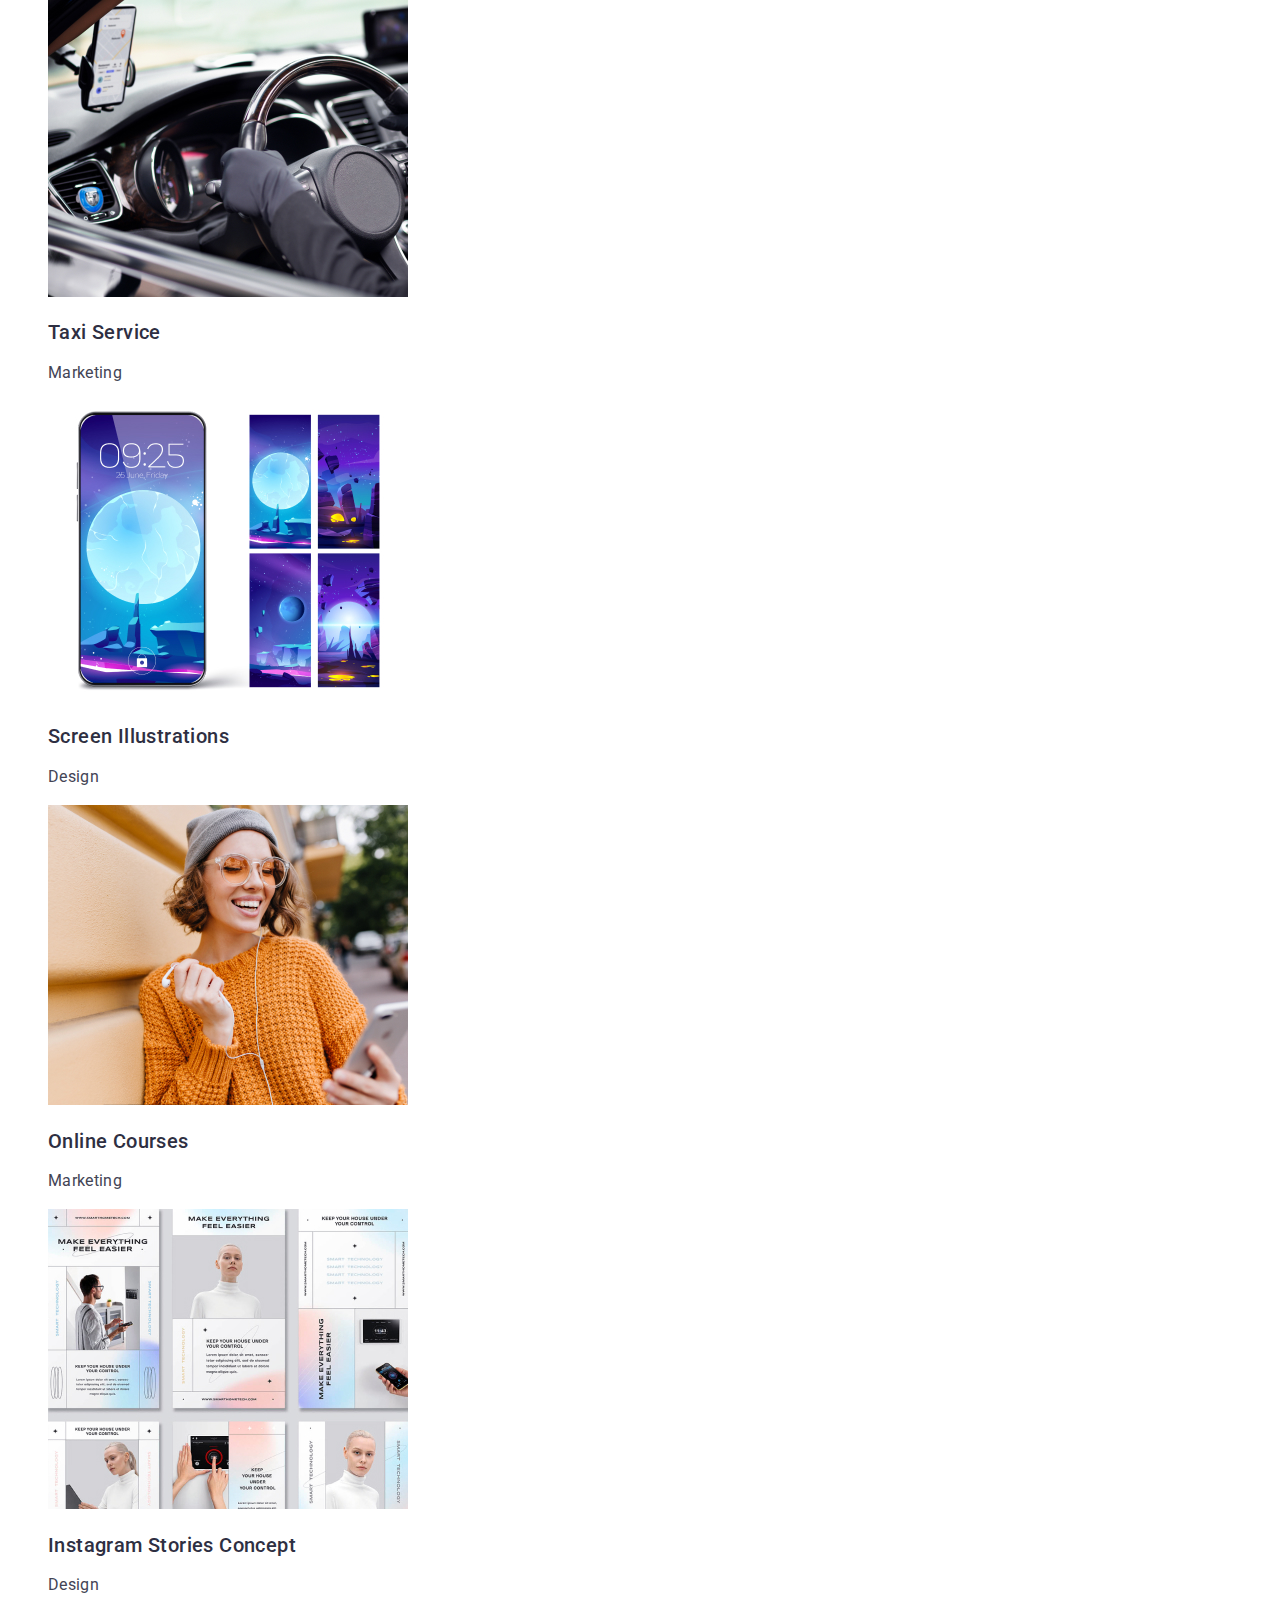
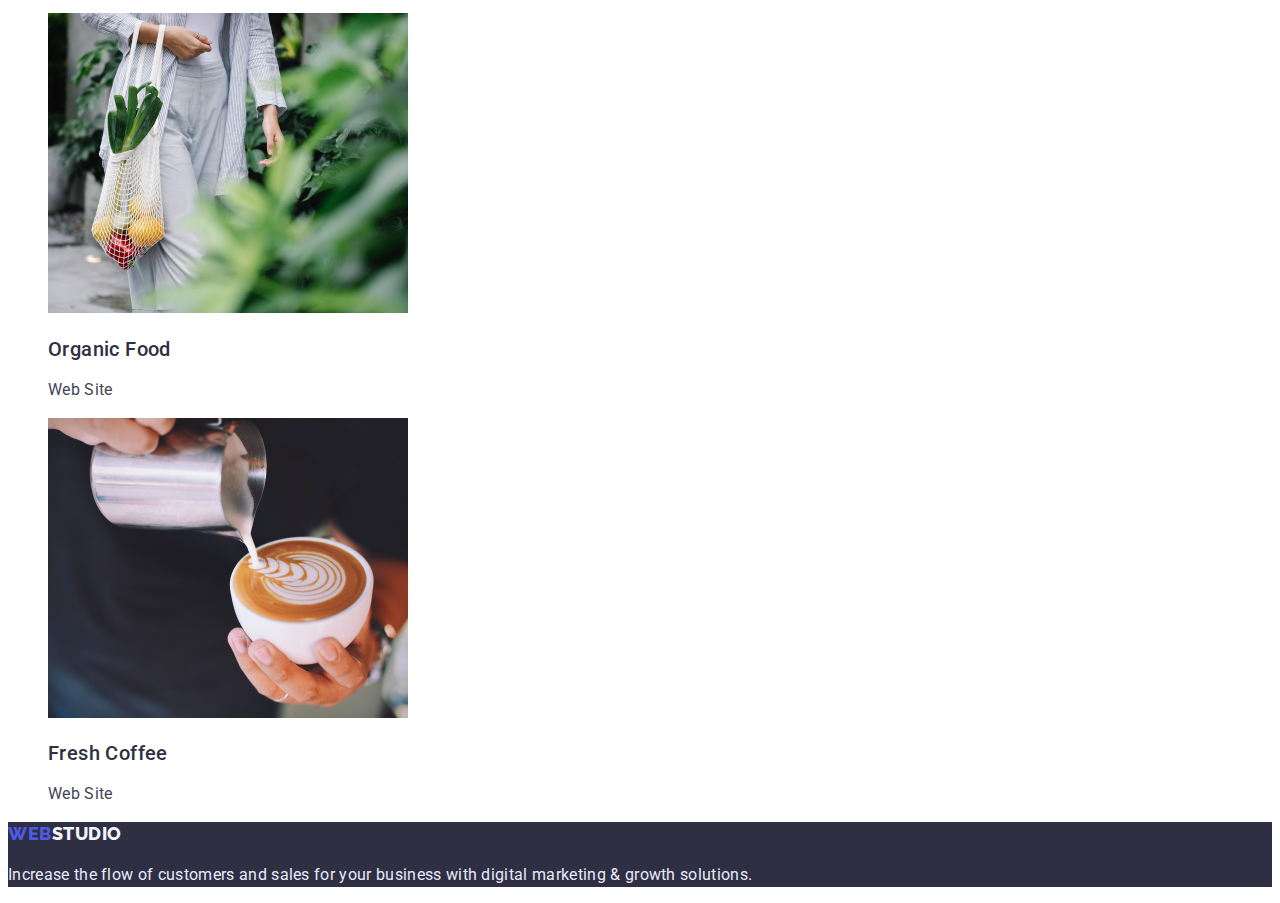
==== commit 418c19f5: "nosing" ====
--- a/portfolio.html
+++ b/portfolio.html
@@ -15,6 +15,7 @@
 </head>
 
 <body>
+
     <!-- Header -->
 
     <header class="header">
@@ -36,7 +37,9 @@
     <main>
         <section class="section">
             <h1 hidden>Work examples</h1>
+
             <!-- Filter -->
+
             <ul class="filter list">
                 <li><button type="button">All</button></li>
                 <li><button type="button">Web Site</button></li>
@@ -87,6 +90,7 @@
             </ul>
         </section>
     </main>
+
     <!-- Footer -->
 
     <footer class="foot">
--- a/css/style.css
+++ b/css/style.css
@@ -34,6 +34,7 @@
   font-weight: 800;
   font-size: 18px;
   line-height: 1.33;
+  letter-spacing: 0.03em;
   text-decoration: none;
   text-transform: uppercase;
   color: var(--logo-first-color);
@@ -45,7 +46,6 @@
 
 .site-nav a {
   font-weight: 500;
-  letter-spacing: 0.02em;
   color: var(--title-text-color);
 }
 
@@ -62,11 +62,10 @@
   color: var(--accent-color);
 }
 
-.address-list>a {
+.address-list a {
   font-style: normal;
   color: var(--primery-text-color);
   text-decoration: none;
-  letter-spacing: 0.02em;
 }
 
 .address-list .address-link:hover,
